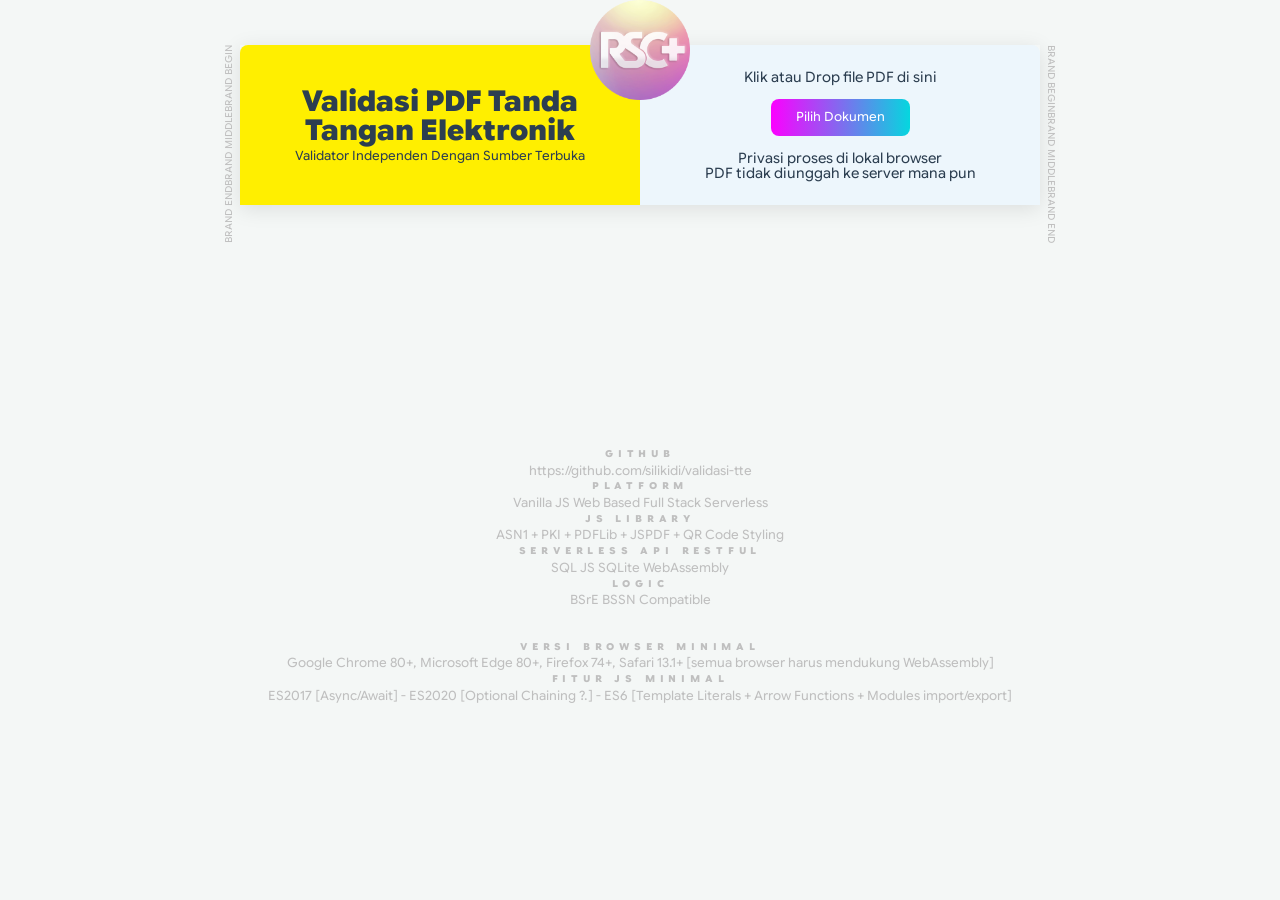
==== vtte-offline.html @ 8dab4aca "Add files via upload Versi online dan offile dan simulasi verifikasi" ====
<!DOCTYPE html>
<html lang="id-id" style="--document-width: 100vw;--document-height: 100vh">
<head>

<meta charset="utf-8">
<meta http-equiv="x-ua-compatible" content="ie=edge">
<meta name="viewport" content="width=device-width, initial-scale=1.0">
<meta name="author" content="Sukma Budi with Gemini">
<meta name="description" content="Cara mudah validasi tanda tangan elektronik pada dokumen PDF. Cek status sertifikat digital dan pastikan dokumen Anda sah secara hukum hanya dalam beberapa detik.">
<meta property="og:title" content="Validasi PDF Tanda Tangan Elektronik">
<meta property="og:description" content="Cara mudah validasi tanda tangan elektronik pada dokumen PDF. Cek status sertifikat digital dan pastikan dokumen Anda sah secara hukum hanya dalam beberapa detik.">
<meta property="og:image" content="./aset/logo.png">
<meta property="og:url" content="">
<meta property="og:site_name" content="Official Website">
<meta property="og:type" content="website">
<meta name="twitter:card" content="summary_large_image">
<meta name="twitter:title" content="Validasi PDF Tanda Tangan Elektronik">
<meta name="twitter:description" content="Cara mudah validasi tanda tangan elektronik pada dokumen PDF. Cek status sertifikat digital dan pastikan dokumen Anda sah secara hukum hanya dalam beberapa detik.">
<meta property="twitter:image:src" content="./aset/logo.png">
<meta name="twitter:url" content="">
<meta name="twitter:site" content="@rscibabat">

<title>Validasi PDF Tanda Tangan Elektronik</title>
    
<link rel="apple-touch-icon" href="./aset/logo.png">
<link rel="icon" type="image/svg+xml" href="./aset/logo.png">
<link rel="canonical" href="">
<link href="./aset/0_standalone.css" rel="stylesheet">

<script type="application/ld+json">
{
	"@context": "https://schema.org",
	"@type": "WebSite",
	"name": "Validasi PDF Tanda Tangan Elektronik",
	"description": "Cara mudah validasi tanda tangan elektronik pada dokumen PDF. Cek status sertifikat digital dan pastikan dokumen Anda sah secara hukum hanya dalam beberapa detik." ,
	"image": [
		"./aset/logo.png"
	]
}
</script>

</head>
<body>

<!-- LOGO ATAS -->
<div class="logo-container">
	<img src="./aset/logo.png" alt="Logo RSC" class="logo">
</div>

<div class="container">

	<div class="header-container">
		<div class="header-card">
			<h1>Validasi PDF Tanda Tangan Elektronik</h1>
			<p>Validator Independen Dengan Sumber Terbuka</p>
		</div>

		<div class="upload-area" onclick="document.getElementById('fileInput').click()">
			<p>Klik atau Drop file PDF di sini</p>
			<span class="btn-upload">Pilih Dokumen</span>
			<input id="fileInput" type="file" accept=".pdf">
			<p>Privasi proses di lokal browser<br> PDF tidak diunggah ke server mana pun</p>
		</div>
	</div>

	<div id="resultsContainer"></div>

	<!-- VERTICAL BRAND -->
	<div class="vertical-tag left">
		<span>brand begin</span>
		<span>brand middle</span>
		<span>brand end</span>
	</div>

	<div class="vertical-tag right">
		<span>brand begin</span>
		<span>brand middle</span>
		<span>brand end</span>
	</div>
	<!-- VERTICAL BRAND -->

</div>

<!-- DISCLAIMER -->
<div class="disclaimer-container">
	<span>Github</span>
	<div>https://github.com/silikidi/validasi-tte</div>
	<span>Platform</span>
	<div>Vanilla JS Web Based Full Stack Serverless</div>
	<span>JS Library</span>
	<div>ASN1 + PKI + PDFLib + JSPDF + QR Code Styling</div>
	<span>Serverless API RESTful</span>
	<div>SQL JS SQLite WebAssembly</div>
	<span>Logic</span>
	<div>BSrE BSSN Compatible</div>
	<br><br>
	<span>Versi Browser Minimal</span>
	<div>Google Chrome 80+, Microsoft Edge 80+, Firefox 74+, Safari 13.1+ [semua browser harus mendukung WebAssembly]</div>
	<span>Fitur JS Minimal</span>
	<div>ES2017 [Async/Await] - ES2020 [Optional Chaining ?.] - ES6 [Template Literals + Arrow Functions + Modules import/export]</div>
</div>

<!-- DATA ATTRIBUTE CONTAINER -->
<div id="data-container"></div>

<script src="./aset/pdf-lib.min.js"></script>
<script src="./aset/pki.bundle.min.js"></script>
<script src="./aset/jspdf.umd.min.js"></script>
<script src="./aset/jspdf.plugin.autotable.min.js"></script>
<script src="./aset/GoogleSansFlexBase64.js"></script>
<script src="./aset/LogoBase64.js"></script>
<script src="./aset/qr-code-styling.js"></script>
<script src="./aset/0_standalone.js"></script>

</body>
</html>
---- aset/0_standalone.css ----
@font-face {
	font-family: 'Google Sans Flex';
	font-style: normal;
	font-weight: 1 1000;
	font-stretch: 100%;
	font-display: swap;
	src: url('./font/GoogleSansFlex.woff2') format('woff2'), /* Browser modern ambil ini */
		url('./font/GoogleSansFlex.ttf') format('truetype'); /* Browser lama ambil ini */
	unicode-range: U+0000-00FF, U+0131, U+0152-0153, U+02BB-02BC, U+02C6, U+02DA, U+02DC, U+0304, U+0308, U+0329, U+2000-206F, U+20AC, U+2122, U+2191, U+2193, U+2212, U+2215, U+FEFF, U+FFFD;
}
@font-face {
	font-family: 'Plus Jakarta Sans';
	font-style: normal;
	font-weight: 700;
	font-display: swap;
	src: url('./font/PlusJakartaSans.woff2') format('woff2'), /* Browser modern ambil ini */
		url('./font/PlusJakartaSans.ttf') format('truetype'); /* Browser lama ambil ini */
	unicode-range: U+0000-00FF, U+0131, U+0152-0153, U+02BB-02BC, U+02C6, U+02DA, U+02DC, U+0304, U+0308, U+0329, U+2000-206F, U+20AC, U+2122, U+2191, U+2193, U+2212, U+2215, U+FEFF, U+FFFD;
}


:root {
	--primary: #2c3e50;
	--secondary: #34495e;
	--accent: #2980b9;
	--success: #27ae60;
	--danger: #e74c3c;
	--warning: #e67e22;
	--bg: #f4f7f6;
	--radius: 8px;
}

body {

	/*KETAJAMAN FONT*/
	text-shadow: 0 0 1px rgba(0,0,0,0.01);
	-webkit-font-smoothing: antialiased;
	-moz-osx-font-smoothing: grayscale;
	
	font-family: 'Google Sans Flex', 'Plus Jakarta Sans', sans-serif;
	
	margin: 0;
	padding: 20px;
	line-height: 1;
	color: var(--primary);
	background-color: var(--bg);
}

/* ========== VERTICAL BRAND ========== */
.vertical-tag {
	position: absolute;
	top: 0;
	bottom: 0;
	display: flex;
	flex-direction: column;
	justify-content: space-between;
	pointer-events: none;
}
.vertical-tag span {
	writing-mode: vertical-rl;
	transform: rotate(180deg);
	white-space: nowrap;
	font-size: 0.6rem;
	line-height: 1;
	color: #bfbfbf;
	text-transform: uppercase;
}
.left {
	right: 100%;
	padding-right: 5px;
}
.right {
	left: 100%;
	padding-left: 5px;
}
.right span {
	transform: rotate(0deg);
}
/* ========== VERTICAL BRAND ========== */

.logo {
	position: absolute;
	left: 50%;
	transform: translateX(-50%);
	width: 100px;
	height: auto;
	top: 0;
	z-index: 999;
}

.disclaimer-container {
	position: absolute;
	width: 80%;
	height: auto;
	top: 50%;
	left: 50%;
	transform: translateX(-50%);
	z-index: 0;
	display: flex;
	flex-direction: column;
	gap: 5px;
	text-align: center;
	font-size: 0.8rem;
	color: #bfbfbf;
}
.disclaimer-container span {
	font-size: 0.6rem;
	font-weight: 900;
	text-transform: uppercase;
	letter-spacing: 0.3rem;
}

.container {
	position: relative;
	max-width: 800px;
    margin: 0 auto;
	background: none;
    z-index: 1;
}

.header-container {
	display: flex;
	flex-direction: row;
	justify-content: space-between;
	align-items: center;
	gap: 0;
	margin-bottom: 0;
	margin-top: 25px;
	line-height: 1;
	background: none;
	box-shadow: 0 4px 20px rgba(0,0,0,0.1);
}
.header-card {
	position: relative;
	display: flex;
	flex-direction: column;
	justify-content: center;
	align-items: center;
	align-content: center;
	gap: 0;
	width: 50%;
	height: 160px;
	text-align: center;
	border-radius: var(--radius) 0 0 0;
	background: #ffef00;
}
.header-card h1 {
	margin: 0;
	padding: 0 10px;
	font-size: 1.8rem;
	font-weight: 900;
}
.header-card p {
	margin: 0;
	padding-top: 6px;
	font-size: 0.8rem;
}
.heading-2 {
	margin: 0 !important;
	font-size: 1.1rem;
	font-weight: 900;
}
.upload-area {
	position: relative;
	display: flex;
	flex-direction: column;
	justify-content: center;
	align-items: center;
	gap: 0;
	width: 50%;
	height: 160px;
	text-align: center;
	transition: all 0.3s ease;
	cursor: pointer;
	border-radius: 0 var(--radius) 0 0;
	background: #edf6fc;
}
.upload-area:hover {
	border-color: var(--accent);
	background: #f8fafc;
}
.upload-area p {
	margin: 0;
	padding: 0;
	font-size: 0.9rem;
}
#fileInput { display: none; }

.btn-upload {background-image: linear-gradient(to right, #fc00ff 0%, #00dbde  51%, #fc00ff  100%)}
.btn-upload {
	display: inline-block;
	margin: 15px;
	padding: 12px 25px;
	color: white;
	font-size: 0.8rem;
	border-radius: 8px;
	cursor: pointer;
	transition: 0.5s;
	background-size: 200% auto;
}
.btn-upload:hover {
	background-position: right center;
	color: #fff;
	text-decoration: none;
}

.warning-card,
.audit-summary {
	display: flex;
	justify-content: center;
	align-items: center;
	flex-direction: column;
	gap: 10px;
	margin-bottom: 20px;
	padding: 20px 10px;
	border-radius: 0 0 var(--radius) var(--radius);
	box-shadow: 0 4px 20px rgba(0,0,0,0.1);
	text-align: center;
}
.warning-card { background: #ffe4f6; }
.warning-card span { font-size: 0.9rem; }
.audit-summary { background: #fffecf; }
.audit-summary span { font-weight: 400; }

.card {
	margin-bottom: 25px;
	overflow: hidden;
	animation: slideUp 0.5s ease-out;
	border-radius: var(--radius);
	box-shadow: 0 5px 15px rgba(0,0,0,0.1);
	background: white;
}
.card-header-container {
	display: flex;
	flex-direction: column;
	justify-content: center;
	align-items: center;
	gap: 0;
}
.card-header {
	display: flex;
	flex-direction: column;
	justify-content: center;
	align-items: center;
	gap: 0;
	text-align: center;
}

@keyframes slideUp {
	from { opacity: 0; transform: translateY(20px); }
	to { opacity: 1; transform: translateY(0); }
}

.card-body { padding: 20px; }

.status-badge {
	display: inline-block;
	padding: 5px 15px;
	border-radius: 20px;
	font-size: 0.85em;
	font-weight: bold;
	margin-bottom: 15px;
	background-image: linear-gradient(to top, #dfe9f3 0%, white 100%);
}
.valid {
	display: inline-flex;
	justify-content: center;
	align-items: center;
	margin-bottom: 15px;
	padding: 8px 15px;
	border-radius: 30px;
	font-size: 1.2em;
	font-weight: 900;
}
.valid:child {
	flex-grow: 0;
	flex-shrink: 0;
	flex-basis: auto;
}

.info-grid {
	display: grid;
	grid-template-columns: 1fr 1fr;
	gap: 20px;
	margin: 20px 0;
}

.info-box {
	background: #f8fafc;
	padding: 15px;
	border-radius: 10px;
	border: 1px solid #edf2f7;
}

.info-label {
	font-size: 0.7em;
	font-weight: bold;
	color: #718096;
	text-transform: uppercase;
	letter-spacing: 1px;
	margin-bottom: 5px;
	display: block;
}

code {
	font-family: 'Consolas', monospace;
	font-size: 0.9em;
	font-weight: 700;
	word-break: break-all;
	border-radius: 4px;
	background: #f1f5f9;
}

.singlebox-container {
	text-align: center;
}

@media screen and (max-width: 600px) {
	.logo {
		width: 50px;
	}
	.disclaimer-container {
		top: 50%;
	}
	.header-container {
		flex-direction: column;
		justify-content: center;
		align-items: center;
		gap: 0;
		margin-bottom: 0;
		margin-top: 10px;
	}
	.header-card {
		width: 100%;
		height: 120px;
		border-radius: var(--radius) var(--radius) 0 0;
	}
	.header-card h1 {
		padding: 0;
		font-size: 1.2rem;
	}
	.header-card h2 {
		font-size: 0.8rem;
	}
	.upload-area {
		width: 100%;
		height: 150px;
		border-radius: 0;
	}
	.header-card p,
	.upload-area p {
		font-size: 0.8rem;
	}
	.audit-summary span {
		font-size: 0.8rem;
	}
	.info-grid {
		grid-template-columns: 1fr;
	}
}

@media print {
	body { background: white; padding: 0; }
	.upload-area, .header-card p { display: none; }
	.card { box-shadow: none; border: 1px solid #eee; break-inside: avoid; }
}
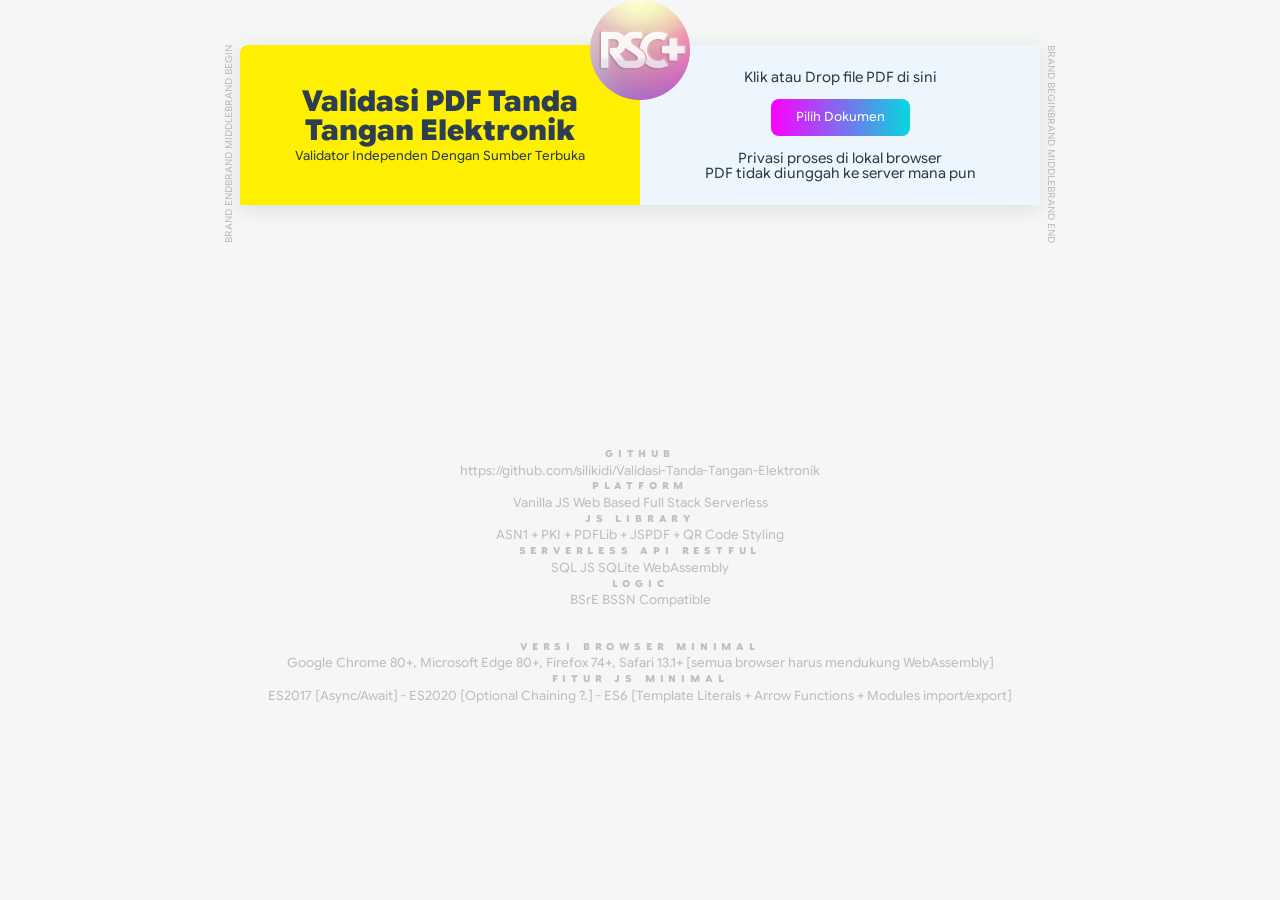
==== commit 1f80d812: "Update vtte-offline.html Perubahan link github" ====
--- a/vtte-offline.html
+++ b/vtte-offline.html
@@ -84,7 +84,7 @@
 <!-- DISCLAIMER -->
 <div class="disclaimer-container">
 	<span>Github</span>
-	<div>https://github.com/silikidi/validasi-tte</div>
+	<div>https://github.com/silikidi/Validasi-Tanda-Tangan-Elektronik</div>
 	<span>Platform</span>
 	<div>Vanilla JS Web Based Full Stack Serverless</div>
 	<span>JS Library</span>
@@ -113,4 +113,4 @@
 <script src="./aset/0_standalone.js"></script>
 
 </body>
-</html>+</html>
